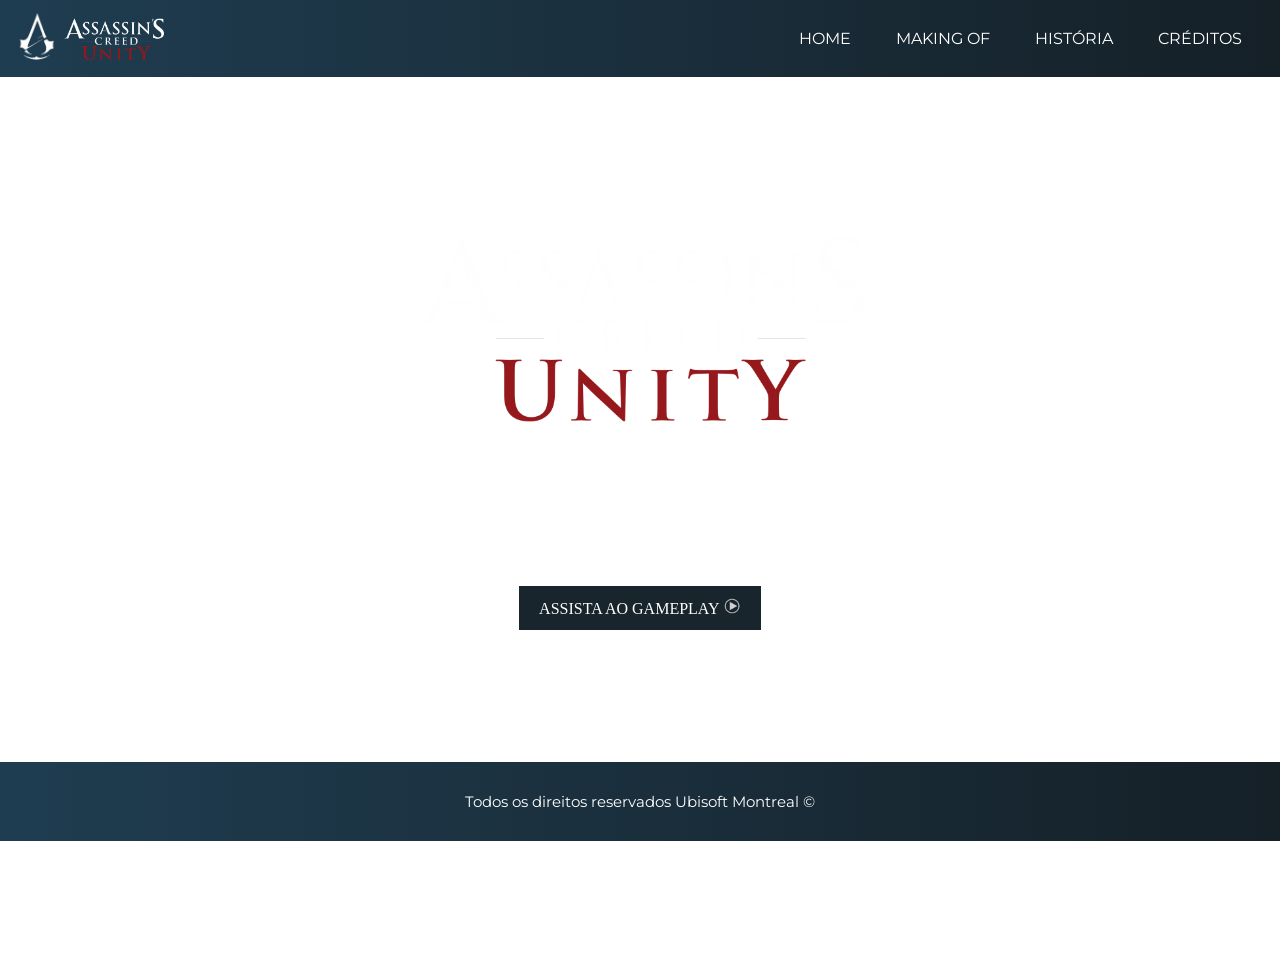
==== index.html @ b81af935 "pagina index pronta" ====
<!DOCTYPE html>
<html lang="pt-br">
<head>
    <meta charset="UTF-8">
    <meta name="viewport" content="width=device-width, initial-scale=1.0">
    <link rel="stylesheet" href="style.css">
    <link rel="shortcut icon" href="imgs/assassins-creed-logo-assassins-creed-unity-symbol-11562928846pfso5lm8o0.png" type="image/x-icon">
    <title>Assansin's Creed Unity</title>
</head>
<body>
    <nav class="navegacao">
        <div class="menu">
           <div class="logo">
               <img src="imgs/AClogobranco.png" id="logoBranco" alt="">
               <img src="imgs/assassins-creed-unity-logo-assassins-creed-unity-logo.png" alt="">
           </div>
            <div class="link">
                <a href="">home</a>
                <a href="">making of</a>
                <a href="">história</a>
                <a href="">Créditos</a>
            </div>
        </div>
    </nav>
    <video autoplay muted loop playsinline class="vidInicio">
        <source src="vdos/vdo.mp4">
    </video>

    <div class="containerTitulo">
        <img src="imgs/assassins-creed-unity-logo-assassins-creed-unity-logo.png" alt="">
        
    </div>
    <div class="subtitulo">
        <h1>deep dive</h1>
        <p>Explore em profundidade o desenvolvimento, a história e os sistemas por trás de Assassin's Creed Unity</p>
    </div>
    <a id="gameplay" href="https://youtu.be/MtRXXmseZgI" target="_blank">Assista ao gameplay <img id="play" src="imgs/play-png.png" alt=""></a>

    <footer>Todos os direitos reservados Ubisoft Montreal &copy;</footer>
</body>
</html>
---- style.css ----
@import url('https://fonts.googleapis.com/css2?family=Fraunces:ital,opsz,wght@0,9..144,100..900;1,9..144,100..900&family=Rubik:ital,wght@0,300..900;1,300..900&display=swap');

@import url('https://fonts.googleapis.com/css2?family=Montserrat:ital,wght@0,100..900;1,100..900&display=swap');

*{
    margin: 0;
    padding: 0;
}

.navegacao{
    padding: 13px;
    /*background-color: #18252d;*/
    background-image: linear-gradient(to right, #1f3d51,#152027);
}

.menu{
    display: flex;
    justify-content:space-between ; 
    gap: 45px; 
    text-transform: uppercase;
    align-items: center;
}

.link{
    display: flex;
    justify-content: flex-end;
    margin-right: 25px;
    gap: 45px;
}

.menu a{
    color: white;
    text-decoration: none;
    font-family: 'Montserrat';
}

.logo img{
    width: 100px;
    justify-content: flex-start;
}

#logoBranco{
    width: 47px;
}

.menu a:hover{
    text-decoration: line-through;
    color: rgb(236, 0, 0);
}

.vidInicio{
    width: 100%;
    height: 100%;
    display: flex;
    justify-content: center; 
    align-items: center;     
    overflow: hidden;
    object-fit: cover;
    z-index: -1;
    position: absolute;
    filter: brightness(65%);
}

.containerTitulo{
    display: flex;
    position: relative;
    z-index: 3; 
    /*text-align: center;*/
    justify-content: center;
    padding: 20px;
    /*flex-direction: column;
    align-items: center;*/
}

.containerTitulo img{
    width: 450px;
    margin-top: 15vh;
    
}

.subtitulo{
    display: block;
    width: fit-content;
    margin: 20px auto;
    color: white;
    text-align: center;
}

.subtitulo h1{
    text-transform: uppercase;
    margin: 30px;
    /*font-family: 'Montserrat';*/
    font:normal 25px 'Montserrat';
    letter-spacing: 7px;
}

.subtitulo p{
    font:normal 13px 'Montserrat';
    width:30vw;
}

#gameplay{
    display: block;
    width: fit-content;
    margin: 20px auto;
    color: white;
    background-color: #18252d;
    text-transform: uppercase;
    text-decoration: none;
    border: 2px solid white;
    padding: 12px 20px;
    transition-duration: 0.5s;
}

#play{
    width: 18px;
}

#gameplay:hover{
    color: #18252d;
    background-color: white;
}

footer{
    background-color: #18252d;
    color: white;
    margin: auto;
    margin-top: 130px;
    text-align: center;
    padding: 30px;
    font: normal 15px 'Montserrat';
    background-image: linear-gradient(to right, #1f3d51,#152027);
}
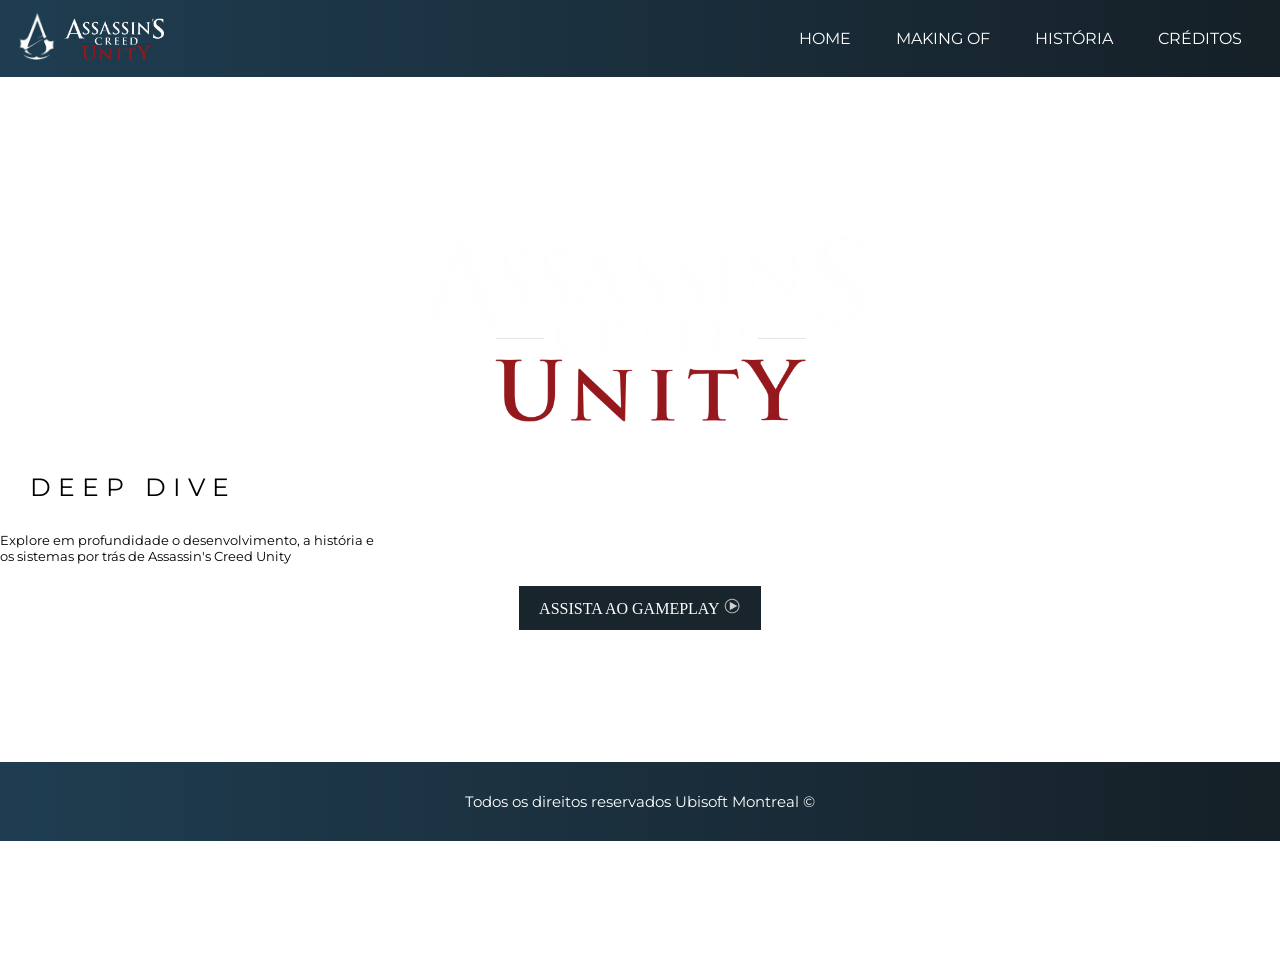
==== commit b01ec395: "Merge branch 'main' of https://github.com/gu-oliv/SiteACU" ====
--- a/index.html
+++ b/index.html
@@ -16,7 +16,7 @@
            </div>
             <div class="link">
                 <a href="">home</a>
-                <a href="">making of</a>
+                <a href="makingof.html">making of</a>
                 <a href="">história</a>
                 <a href="">Créditos</a>
             </div>
--- a/style.css
+++ b/style.css
@@ -78,6 +78,7 @@
     
 }
 
+<<<<<<< HEAD
 .subtitulo{
     display: block;
     width: fit-content;
@@ -132,4 +133,82 @@
     background-image: linear-gradient(to right, #1f3d51,#152027);
 }
 
-
+=======
+body{
+    background:#071722;
+}
+>>>>>>> 17309b340de3ed0e39c41d91844b50376df14d18
+
+.layoutMaking{
+    display:grid;
+    grid-template-columns:220px 2fr 1fr;
+    gap:20px;
+    padding:30px;
+}
+
+.menuLateral{
+    background:#18252d;
+    color:white;
+    padding:20px;
+    font-family:'Fraunces';
+}
+
+.menuLateral ul{
+    list-style:none;
+}
+
+.menuLateral li{
+    padding:12px 0;
+}
+
+.conteudoPrincipal{
+    background:#18252d;
+    color:white;
+    padding:25px;
+    font-family:'Fraunces';
+}
+
+.conteudoPrincipal h1{
+    margin:15px 0;
+    font-size:3rem;
+}
+
+.conteudoPrincipal p{
+    margin-bottom:15px;
+    line-height:1.7;
+}
+
+.conteudoPrincipal img{
+    width:100%;
+}
+
+.miniGaleria{
+    display:grid;
+    grid-template-columns:repeat(4,1fr);
+    gap:10px;
+    margin-top:15px;
+}
+
+.miniGaleria img{
+    width:100%;
+    height:80px;
+    object-fit:cover;
+}
+
+.painelDireito{
+    display:flex;
+    flex-direction:column;
+    gap:20px;
+}
+
+.bloco{
+    background:#18252d;
+    color:white;
+    padding:15px;
+    font-family:'Fraunces';
+}
+
+.bloco img{
+    width:100%;
+    margin-top:10px;
+}
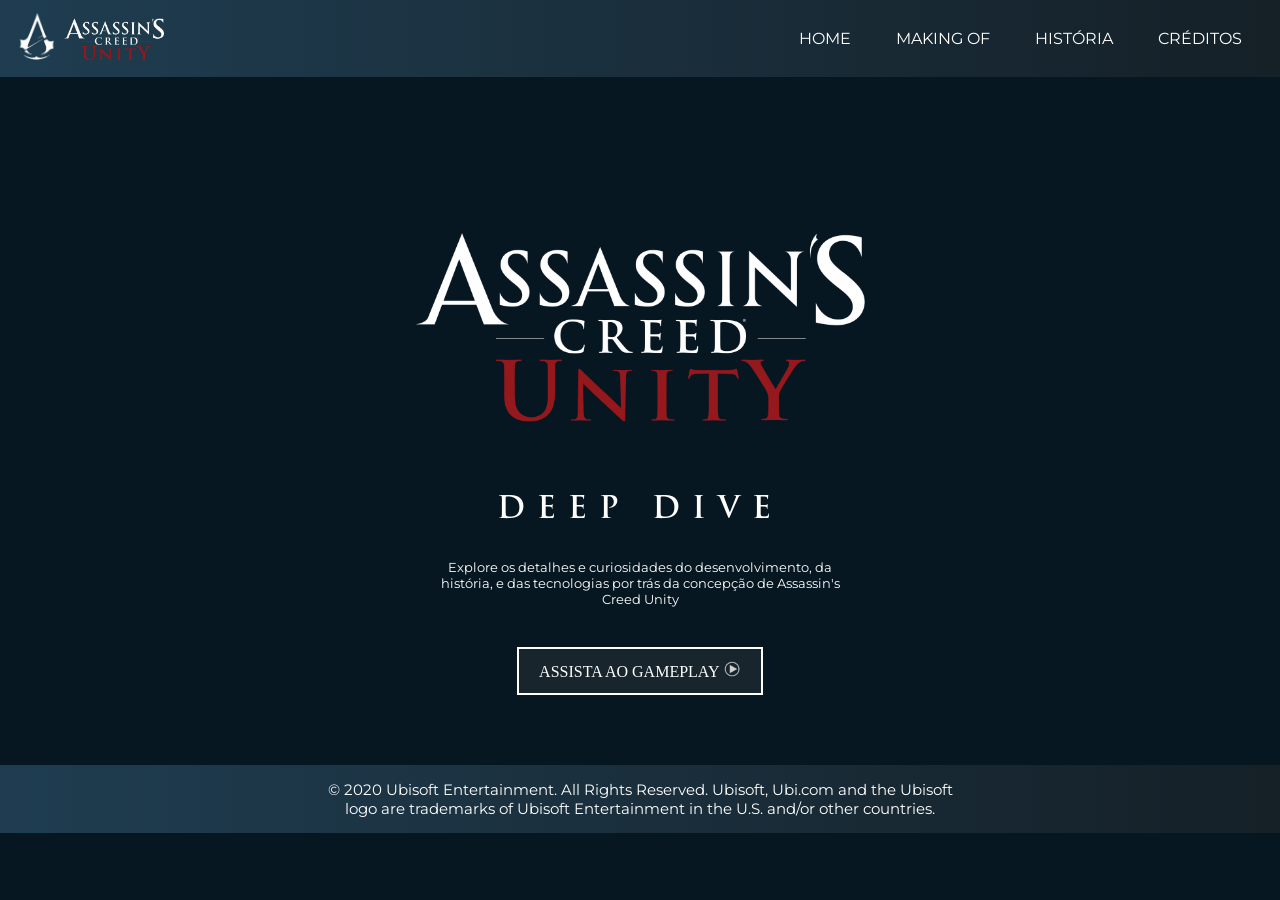
==== commit d5470b9a: "pagina inicial completa" ====
--- a/index.html
+++ b/index.html
@@ -11,8 +11,10 @@
     <nav class="navegacao">
         <div class="menu">
            <div class="logo">
-               <img src="imgs/AClogobranco.png" id="logoBranco" alt="">
-               <img src="imgs/assassins-creed-unity-logo-assassins-creed-unity-logo.png" alt="">
+               <a href="index.html" >
+                   <img src="imgs/AClogobranco.png" id="logoBranco" alt="">
+                   <img src="imgs/assassins-creed-unity-logo-assassins-creed-unity-logo.png" alt="">
+               </a>
            </div>
             <div class="link">
                 <a href="">home</a>
@@ -32,10 +34,10 @@
     </div>
     <div class="subtitulo">
         <h1>deep dive</h1>
-        <p>Explore em profundidade o desenvolvimento, a história e os sistemas por trás de Assassin's Creed Unity</p>
+        <p>Explore os detalhes e curiosidades do desenvolvimento, da história, e das tecnologias por trás da concepção de Assassin's Creed Unity</p>
     </div>
     <a id="gameplay" href="https://youtu.be/MtRXXmseZgI" target="_blank">Assista ao gameplay <img id="play" src="imgs/play-png.png" alt=""></a>
 
-    <footer>Todos os direitos reservados Ubisoft Montreal &copy;</footer>
+    <footer><div class="rodape">&copy; 2020 Ubisoft Entertainment. All Rights Reserved. Ubisoft, Ubi.com and the Ubisoft logo are trademarks of Ubisoft Entertainment in the U.S. and/or other countries.</div></footer>
 </body>
 </html>
--- a/style.css
+++ b/style.css
@@ -1,6 +1,13 @@
 @import url('https://fonts.googleapis.com/css2?family=Fraunces:ital,opsz,wght@0,9..144,100..900;1,9..144,100..900&family=Rubik:ital,wght@0,300..900;1,300..900&display=swap');
 
 @import url('https://fonts.googleapis.com/css2?family=Montserrat:ital,wght@0,100..900;1,100..900&display=swap');
+
+@font-face {
+    font-family: 'Fonte-Principal';
+    src: url('Fontes/TrajanPro-Bold.otf') format('opentype');
+    font-weight: normal;
+    font-style: normal;
+}
 
 *{
     margin: 0;
@@ -78,7 +85,6 @@
     
 }
 
-<<<<<<< HEAD
 .subtitulo{
     display: block;
     width: fit-content;
@@ -90,14 +96,14 @@
 .subtitulo h1{
     text-transform: uppercase;
     margin: 30px;
-    /*font-family: 'Montserrat';*/
-    font:normal 25px 'Montserrat';
-    letter-spacing: 7px;
+    font:normal 30px 'Fonte-Principal';
+    letter-spacing: 12px;
 }
 
 .subtitulo p{
     font:normal 13px 'Montserrat';
-    width:30vw;
+    margin: auto;
+    width: 50%;
 }
 
 #gameplay{
@@ -125,90 +131,23 @@
 footer{
     background-color: #18252d;
     color: white;
-    margin: auto;
-    margin-top: 130px;
+    margin-top: 50px;
     text-align: center;
-    padding: 30px;
+    padding: 15px;
     font: normal 15px 'Montserrat';
     background-image: linear-gradient(to right, #1f3d51,#152027);
+    width: 100%;
+    box-sizing: border-box;
 }
 
-=======
+.rodape{
+    margin: auto;
+    width: 50%;
+}
+
 body{
     background:#071722;
-}
->>>>>>> 17309b340de3ed0e39c41d91844b50376df14d18
-
-.layoutMaking{
-    display:grid;
-    grid-template-columns:220px 2fr 1fr;
-    gap:20px;
-    padding:30px;
-}
-
-.menuLateral{
-    background:#18252d;
-    color:white;
-    padding:20px;
-    font-family:'Fraunces';
-}
-
-.menuLateral ul{
-    list-style:none;
-}
-
-.menuLateral li{
-    padding:12px 0;
-}
-
-.conteudoPrincipal{
-    background:#18252d;
-    color:white;
-    padding:25px;
-    font-family:'Fraunces';
-}
-
-.conteudoPrincipal h1{
-    margin:15px 0;
-    font-size:3rem;
-}
-
-.conteudoPrincipal p{
-    margin-bottom:15px;
-    line-height:1.7;
-}
-
-.conteudoPrincipal img{
-    width:100%;
-}
-
-.miniGaleria{
-    display:grid;
-    grid-template-columns:repeat(4,1fr);
-    gap:10px;
-    margin-top:15px;
-}
-
-.miniGaleria img{
-    width:100%;
-    height:80px;
-    object-fit:cover;
-}
-
-.painelDireito{
+    min-height:100vh;
     display:flex;
     flex-direction:column;
-    gap:20px;
 }
-
-.bloco{
-    background:#18252d;
-    color:white;
-    padding:15px;
-    font-family:'Fraunces';
-}
-
-.bloco img{
-    width:100%;
-    margin-top:10px;
-}
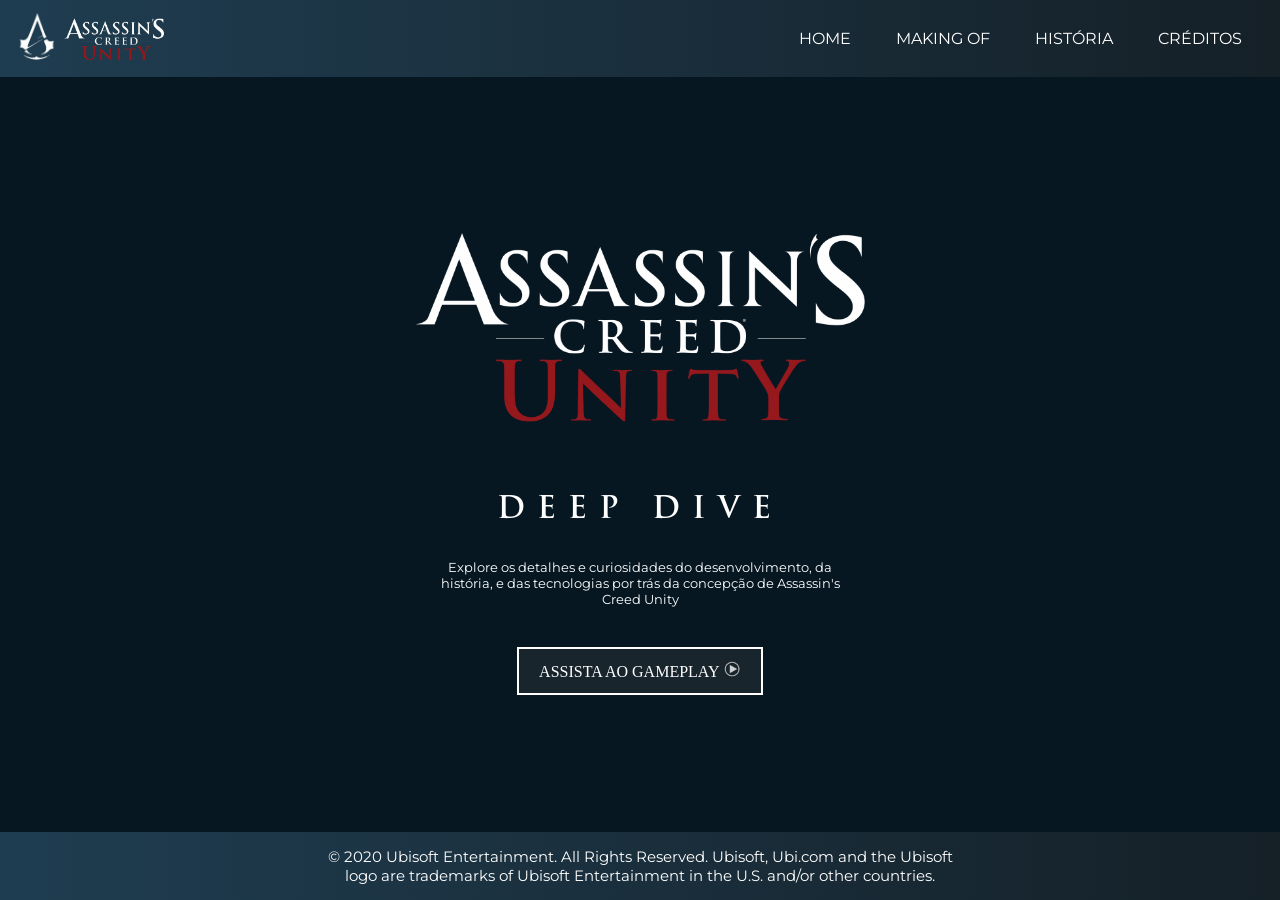
==== commit 5c111d56: "deu tudo errado" ====
--- a/index.html
+++ b/index.html
@@ -20,7 +20,7 @@
                 <a href="">home</a>
                 <a href="makingof.html">making of</a>
                 <a href="">história</a>
-                <a href="">Créditos</a>
+                <a href="cred.html">Créditos</a>
             </div>
         </div>
     </nav>
--- a/style.css
+++ b/style.css
@@ -12,6 +12,7 @@
 *{
     margin: 0;
     padding: 0;
+    
 }
 
 .navegacao{
@@ -23,7 +24,7 @@
 .menu{
     display: flex;
     justify-content:space-between ; 
-    gap: 45px; 
+    gap: 23px; 
     text-transform: uppercase;
     align-items: center;
 }
@@ -65,18 +66,15 @@
     object-fit: cover;
     z-index: -1;
     position: absolute;
-    filter: brightness(65%);
+    filter: brightness(40%);
 }
 
 .containerTitulo{
     display: flex;
     position: relative;
     z-index: 3; 
-    /*text-align: center;*/
     justify-content: center;
     padding: 20px;
-    /*flex-direction: column;
-    align-items: center;*/
 }
 
 .containerTitulo img{
@@ -117,6 +115,7 @@
     border: 2px solid white;
     padding: 12px 20px;
     transition-duration: 0.5s;
+    margin-bottom: 70px;
 }
 
 #play{
@@ -131,7 +130,7 @@
 footer{
     background-color: #18252d;
     color: white;
-    margin-top: 50px;
+    margin-top: auto;
     text-align: center;
     padding: 15px;
     font: normal 15px 'Montserrat';
@@ -151,3 +150,312 @@
     display:flex;
     flex-direction:column;
 }
+
+.paginaMakingOf{
+
+    display:grid;
+
+    grid-template-columns:
+    220px
+    1fr
+    260px;
+
+    gap:20px;
+
+    width:95%;
+
+    margin:30px auto;
+}
+
+.menuCapitulos{
+
+    background:#0c2230;
+
+    padding:25px;
+
+    border:1px solid #24445b;
+}
+
+.menuCapitulos h2{
+
+    color:white;
+
+    margin-bottom:25px;
+
+    font-family:'Fonte-Principal';
+}
+
+.menuCapitulos ul{
+
+    list-style:none;
+}
+
+.menuCapitulos li{
+
+    margin-bottom:20px;
+}
+
+.menuCapitulos a{
+
+    text-decoration:none;
+
+    color:white;
+
+    font-family:'Montserrat';
+}
+
+.conteudoMaking{
+
+    display:flex;
+
+    flex-direction:column;
+
+    gap:40px;
+}
+
+.bannerMaking img{
+
+    width:100%;
+
+    height:500px;
+
+    object-fit:cover;
+}
+
+.introducaoMaking{
+
+    text-align:center;
+
+    color:white;
+}
+
+.introducaoMaking h1{
+
+    font-family:'Fonte-Principal';
+
+    font-size:55px;
+}
+
+.introducaoMaking h2{
+
+    color:#d62d2d;
+
+    margin:15px 0;
+}
+
+.introducaoMaking p{
+
+    width:70%;
+
+    margin:auto;
+
+    line-height:1.8;
+}
+
+.cardsMaking{
+
+    display:grid;
+
+    grid-template-columns:
+    repeat(4,1fr);
+
+    gap:20px;
+}
+
+.cardMaking{
+
+    background:#102433;
+
+    color:white;
+
+    padding:15px;
+
+    text-align:center;
+}
+
+.cardMaking img{
+
+    width:100%;
+
+    height:180px;
+
+    object-fit:cover;
+}
+
+.cardMaking h3{
+
+    margin:15px 0;
+}
+
+.secaoTimeline{
+
+    color:white;
+
+    text-align:center;
+}
+
+.timelineContainer{
+
+    display:flex;
+
+    justify-content:space-between;
+
+    margin-top:30px;
+}
+
+.eventoTimeline{
+
+    width:18%;
+}
+
+.galeriaMaking{
+
+    color:white;
+}
+
+.galeriaMaking h2{
+
+    text-align:center;
+
+    margin-bottom:25px;
+}
+
+.gridGaleria{
+
+    display:grid;
+
+    grid-template-columns:
+    repeat(3,1fr);
+
+    gap:15px;
+}
+
+.gridGaleria img{
+
+    width:100%;
+
+    height:220px;
+
+    object-fit:cover;
+}
+
+.estatisticasUnity{
+
+    display:grid;
+
+    grid-template-columns:
+    repeat(3,1fr);
+
+    gap:20px;
+}
+
+.estatistica{
+
+    background:#102433;
+
+    color:white;
+
+    padding:25px;
+
+    text-align:center;
+}
+
+.estatistica h3{
+
+    color:#d62d2d;
+
+    font-size:35px;
+}
+
+.videosMaking{
+
+    background:#0c2230;
+
+    padding:25px;
+
+    color:white;
+
+    border:1px solid #24445b;
+}
+
+.videosMaking h2{
+
+    margin-bottom:25px;
+}
+
+.videoCard{
+
+    margin-bottom:25px;
+}
+
+.videoCard img{
+
+    width:100%;
+
+    height:120px;
+
+    object-fit:cover;
+}
+
+.videoCard p{
+
+    margin-top:10px;
+}
+
+.estatistica h3{
+
+    color:#d62d2d;
+
+    font-size:35px;
+}
+
+.videosMaking{
+
+    background:#0c2230;
+
+    padding:25px;
+
+    color:white;
+
+    border:1px solid #24445b;
+}
+
+.videoCard p{
+
+    margin-top:10px;
+}
+
+
+
+@media (max-width: 1200px){
+
+    .cardsMaking{
+        grid-template-columns: repeat(2,1fr);
+    }
+
+    .gridGaleria{
+        grid-template-columns: repeat(2,1fr);
+    }
+
+}
+@media (max-width:992px){
+
+    .paginaMakingOf{
+
+        width:95%;
+        grid-template-columns:1fr;
+    }
+
+    .menuCapitulos,
+    .videosMaking,
+    .conteudoMaking{
+        width:100%;
+        min-width:0;
+    }
+
+}
+
+.paginaMakingOf{
+    overflow-x:hidden;
+    max-width:100%;
+}
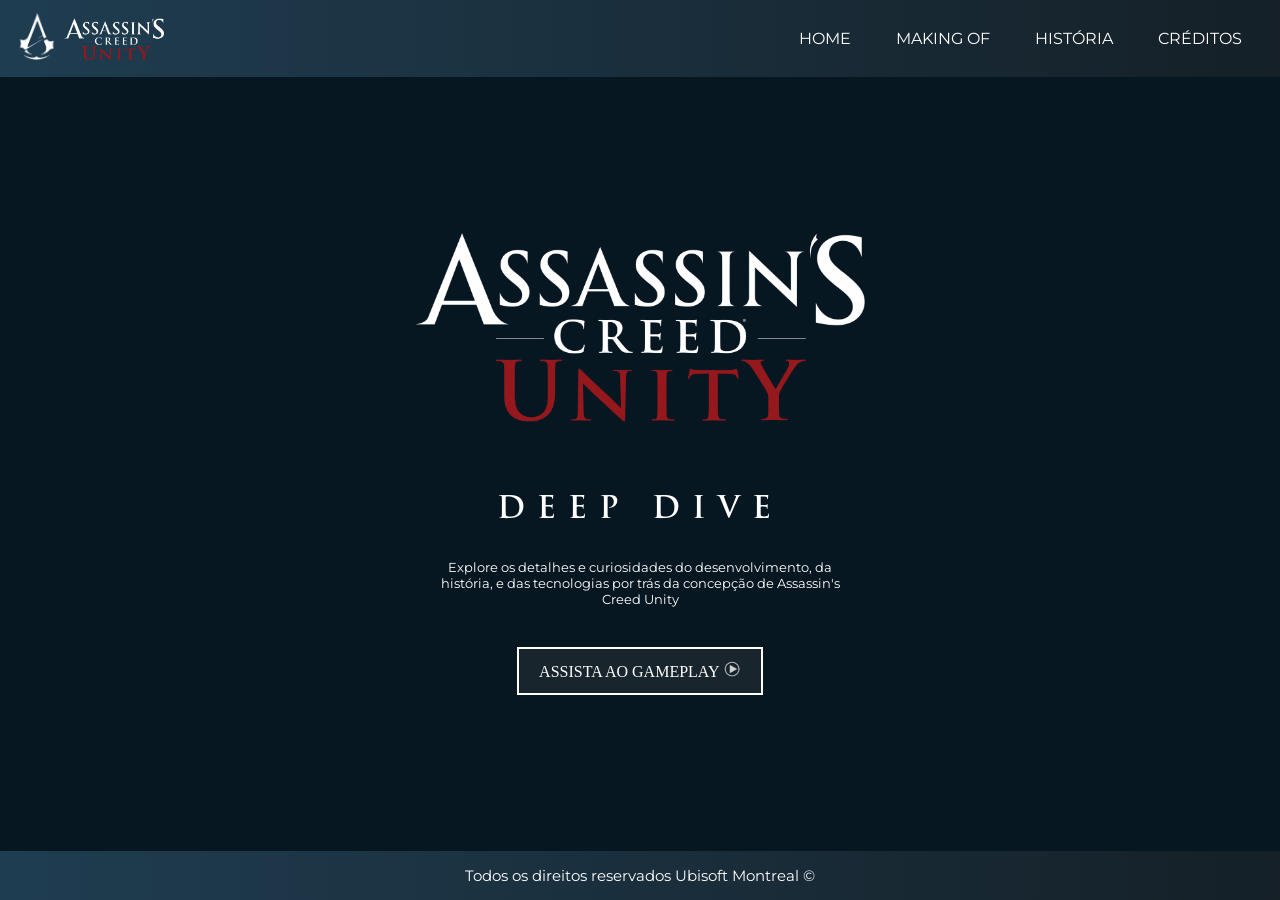
==== commit bc6e67ff: "deus me ajude" ====
--- a/index.html
+++ b/index.html
@@ -38,6 +38,6 @@
     </div>
     <a id="gameplay" href="https://youtu.be/MtRXXmseZgI" target="_blank">Assista ao gameplay <img id="play" src="imgs/play-png.png" alt=""></a>
 
-    <footer><div class="rodape">&copy; 2020 Ubisoft Entertainment. All Rights Reserved. Ubisoft, Ubi.com and the Ubisoft logo are trademarks of Ubisoft Entertainment in the U.S. and/or other countries.</div></footer>
+    <footer><div class="rodape"> Todos os direitos reservados Ubisoft Montreal &copy;</div></footer>
 </body>
 </html>
--- a/style.css
+++ b/style.css
@@ -168,8 +168,13 @@
 }
 
 .menuCapitulos{
-
-    background:#0c2230;
+    background: linear-gradient(
+        to bottom,
+        rgba(12,34,48,1), transparent
+       
+    );
+
+    /*background:#0c2230;*/
 
     padding:25px;
 
@@ -373,7 +378,7 @@
 
     padding:25px;
 
-    color:white;
+    color:rgb(255, 255, 255);
 
     border:1px solid #24445b;
 }
@@ -384,17 +389,8 @@
 }
 
 .videoCard{
-
+    
     margin-bottom:25px;
-}
-
-.videoCard img{
-
-    width:100%;
-
-    height:120px;
-
-    object-fit:cover;
 }
 
 .videoCard p{
